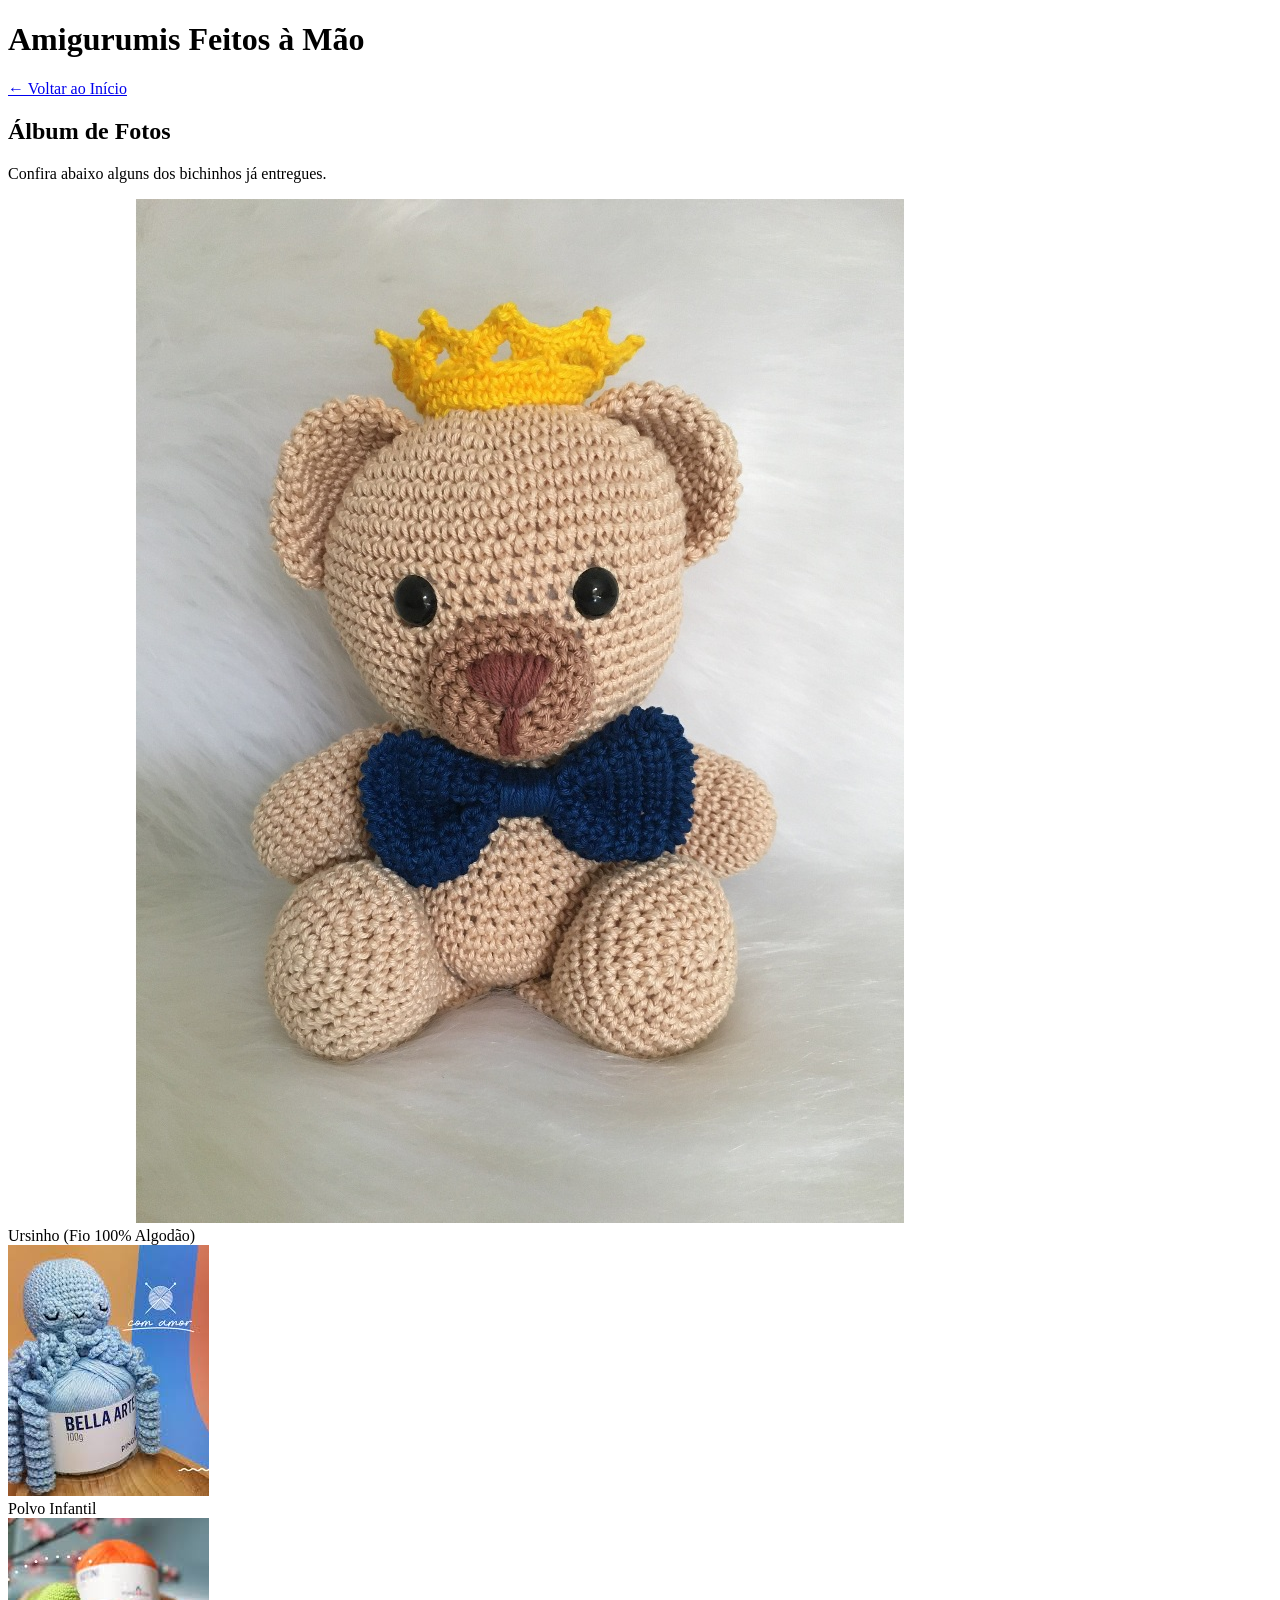
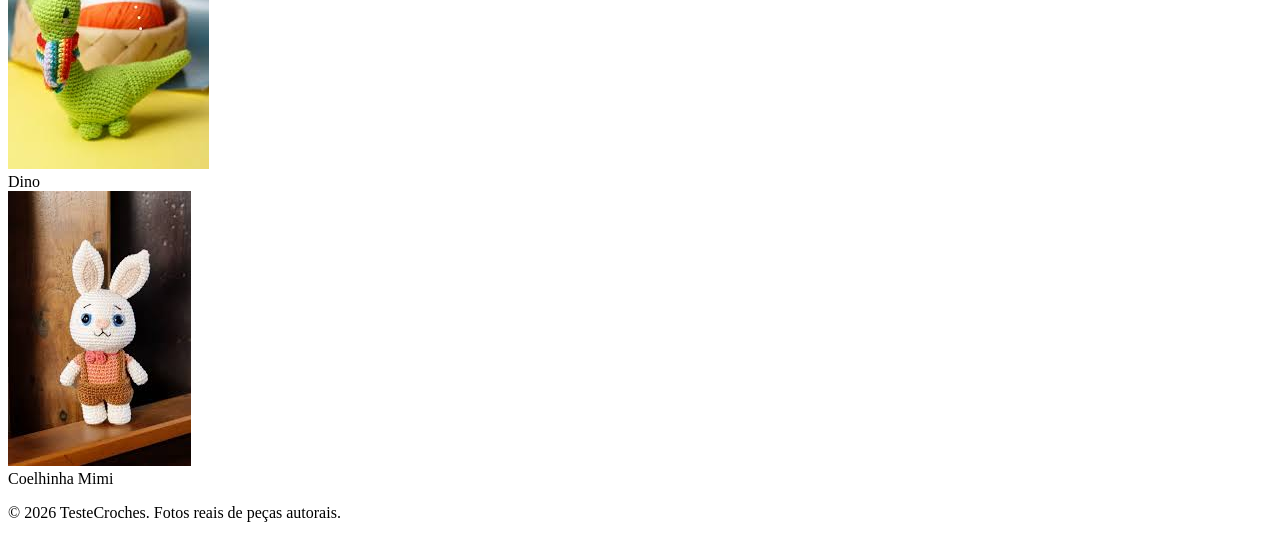
==== products/amigurumis.html @ 644af173 "Modificação dos conteudos" ====
<!DOCTYPE html>
<html lang="pt-BR">

<head>
    <meta charset="UTF-8">
    <meta name="viewport" content="width=device-width, initial-scale=1.0">
    <title>Galeria - Amigurumis</title>
    <!-- Voltamos um nível com "../" para pegar o mesmo arquivo de estilo principal -->
    <link rel="stylesheet" href="../style.css">
</head>

<body>

    <header>
        <div class="container">
            <h1>Amigurumis Feitos à Mão</h1>
            <nav>
                <!-- Link para voltar para a página inicial -->
                <a href="../index.html">&larr; Voltar ao Início</a>
            </nav>
        </div>
    </header>

    <main class="container">
        <h2>Álbum de Fotos</h2>
        <p class="subtitulo-galeria">Confira abaixo alguns dos bichinhos já entregues.</p>

        <!-- Grade de Fotos -->
        <div class="grid-galeria">

            <!-- Foto 1 -->
            <div class="item-galeria">
                <img src="../assets/imgs/ursinho.jfif" alt="Ursinho de crochê marrom">
                <div class="legenda-foto">Ursinho (Fio 100% Algodão)</div>
            </div>

            <!-- Foto 2 -->
            <div class="item-galeria">
                <img src="../assets/imgs/polvinho.jfif" alt="Polvo de crochê">
                <div class="legenda-foto">Polvo Infantil</div>
            </div>

            <!-- Foto 3 -->
            <div class="item-galeria">
                <img src="../assets/imgs/dinossauro.jfif" alt="Dinossauro de crochê">
                <div class="legenda-foto">Dino</div>
            </div>

            <!-- Foto 4 -->
            <div class="item-galeria">
                <img src="../assets/imgs/coelha_mimi.jfif" alt="Coelhinho de crochê">
                <div class="legenda-foto">Coelhinha Mimi</div>
            </div>

        </div>
    </main>

    <footer>
        <p>&copy; 2026 TesteCroches. Fotos reais de peças autorais.</p>
    </footer>

</body>

</html>
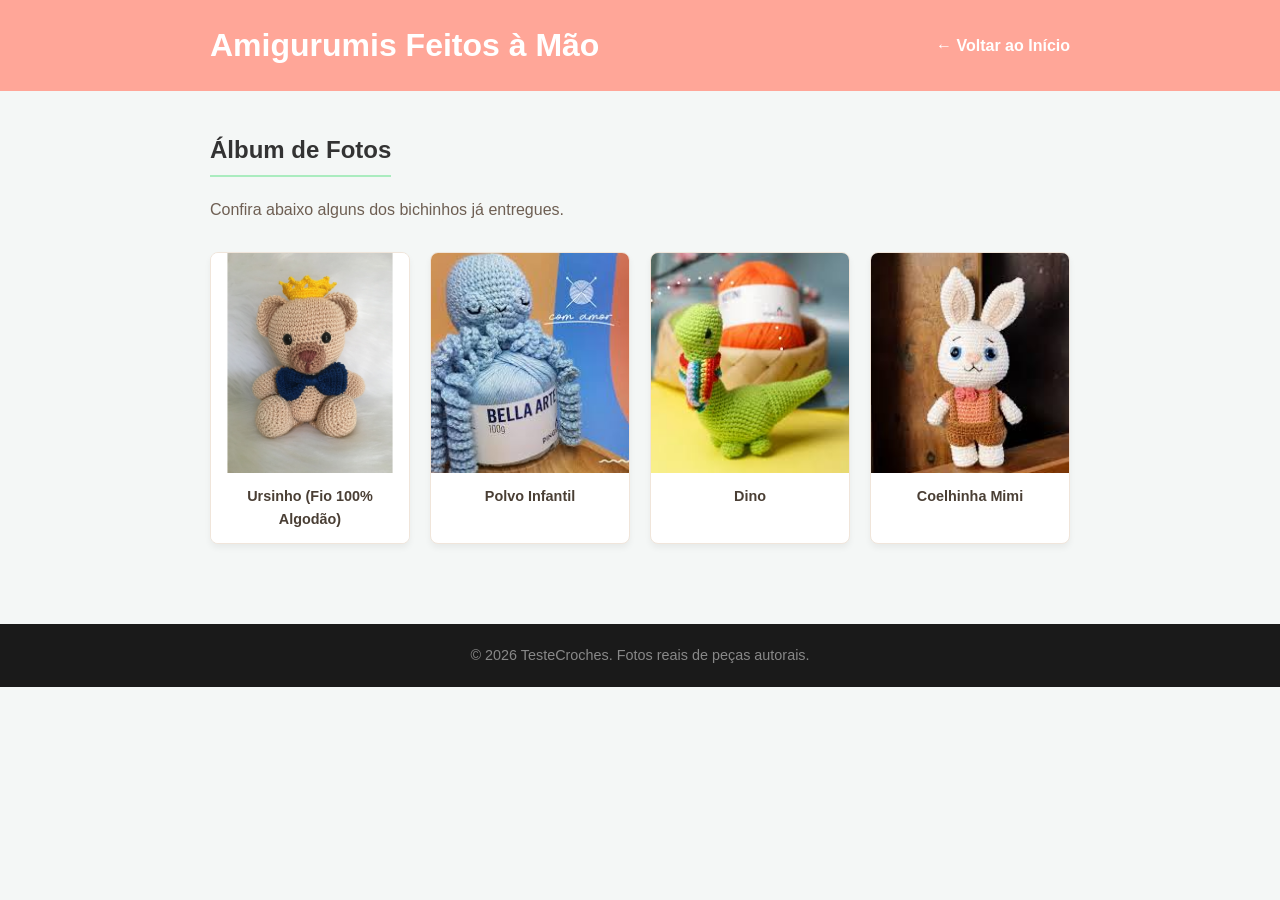
==== commit 647de9c2: "Estilizando paginas" ====
--- a/products/amigurumis.html
+++ b/products/amigurumis.html
@@ -6,7 +6,8 @@
     <meta name="viewport" content="width=device-width, initial-scale=1.0">
     <title>Galeria - Amigurumis</title>
     <!-- Voltamos um nível com "../" para pegar o mesmo arquivo de estilo principal -->
-    <link rel="stylesheet" href="../style.css">
+    <link rel="stylesheet" href="../assets/css/style.css">
+    <link rel="stylesheet" href="../assets/css/content.css">
 </head>
 
 <body>
--- a/assets/css/style.css
+++ b/assets/css/style.css
@@ -0,0 +1,128 @@
+/* Configurações Globais / Reset básico */
+* {
+    margin: 0;
+    padding: 0;
+    box-sizing: border-box;
+    font-family: 'Segoe UI', Tahoma, Geneva, Verdana, sans-serif;
+}
+
+body {
+    background-color: #f4f7f6;
+    color: #333;
+    line-height: 1.6;
+}
+
+.container {
+    max-width: 900px;
+    margin: 0 auto;
+    padding: 40px 20px;
+}
+
+/* Cabeçalho */
+header {
+    background-color: #ffa698;
+    color: #fff;
+    position: sticky;
+    top: 0;
+    z-index: 100;
+}
+
+header .container {
+    display: flex;
+    justify-content: space-between;
+    align-items: center;
+    padding: 20px;
+}
+
+header nav a {
+    color: #fff;
+    text-decoration: none;
+    margin-left: 20px;
+    font-weight: 600;
+}
+
+header nav a:hover {
+    color: #aaecbf;
+}
+
+/* Seções */
+h2 {
+    margin-bottom: 20px;
+    border-bottom: 2px solid #aaecbf;
+    padding-bottom: 5px;
+    display: inline-block;
+}
+
+/* Projetos (Grid) */
+.grid-projetos {
+    display: grid;
+    grid-template-columns: repeat(auto-fit, minmax(250px, 1fr));
+    gap: 20px;
+    margin-top: 20px;
+}
+
+.card-projeto {
+    background-color: #fff;
+    padding: 20px;
+    border-radius: 8px;
+    box-shadow: 0 4px 6px rgba(0, 0, 0, 0.1);
+}
+
+.card-projeto h3 {
+    margin-bottom: 10px;
+    color: #1a1a1a;
+}
+
+.card-projeto p {
+    font-size: 0.9rem;
+    margin-bottom: 15px;
+    color: #666;
+}
+
+/* Botões */
+.btn {
+    display: inline-block;
+    background-color: #ffa698;
+    color: #fff;
+    text-decoration: none;
+    padding: 8px 16px;
+    border-radius: 4px;
+    font-size: 0.9rem;
+    font-weight: bold;
+}
+
+.btn:hover {
+    background-color: #ffa698;
+}
+
+/* Contato */
+.links-contato a {
+    display: inline-block;
+    margin-right: 15px;
+    color: #86c79c;
+    text-decoration: none;
+    font-weight: bold;
+    margin-top: 15px;
+}
+
+.links-contato a:hover {
+    text-decoration: underline;
+}
+
+/* Rodapé */
+footer {
+    background-color: #1a1a1a;
+    color: #888;
+    text-align: center;
+    padding: 20px;
+    font-size: 0.9rem;
+    margin-top: 40px;
+}
+
+.sobre_mim {
+    display: flex;
+    flex-direction: row;
+    flex-wrap: wrap;
+    margin: 30px;
+    padding: 20px;
+}
--- a/assets/css/content.css
+++ b/assets/css/content.css
@@ -0,0 +1,47 @@
+/* ==========================================
+   ESTILOS ESPECÍFICOS PARA A GALERIA DE FOTOS
+   ========================================== */
+
+.subtitulo-galeria {
+    margin-bottom: 30px;
+    color: #6e5f53;
+}
+
+/* Organização das fotos em 2 colunas no celular e até 4 no computador */
+.grid-galeria {
+    display: grid;
+    grid-template-columns: repeat(auto-fit, minmax(200px, 1fr));
+    gap: 20px;
+}
+
+.item-galeria {
+    background-color: #fff;
+    border-radius: 8px;
+    overflow: hidden;
+    /* Garante que a foto não passe das bordas arredondadas */
+    box-shadow: 0 4px 6px rgba(0, 0, 0, 0.05);
+    border: 1px solid #f0e5da;
+    transition: transform 0.2s;
+}
+
+/* Efeito sutil ao passar o mouse por cima da foto */
+.item-galeria:hover {
+    transform: translateY(-5px);
+}
+
+.item-galeria img {
+    width: 100%;
+    height: 220px;
+    object-fit: cover;
+    /* Faz a foto se ajustar ao quadrado sem distorcer/esticar */
+    display: block;
+}
+
+.legenda-foto {
+    padding: 12px;
+    font-size: 0.9rem;
+    font-weight: 600;
+    text-align: center;
+    color: #4a3f35;
+    background-color: #fff;
+}
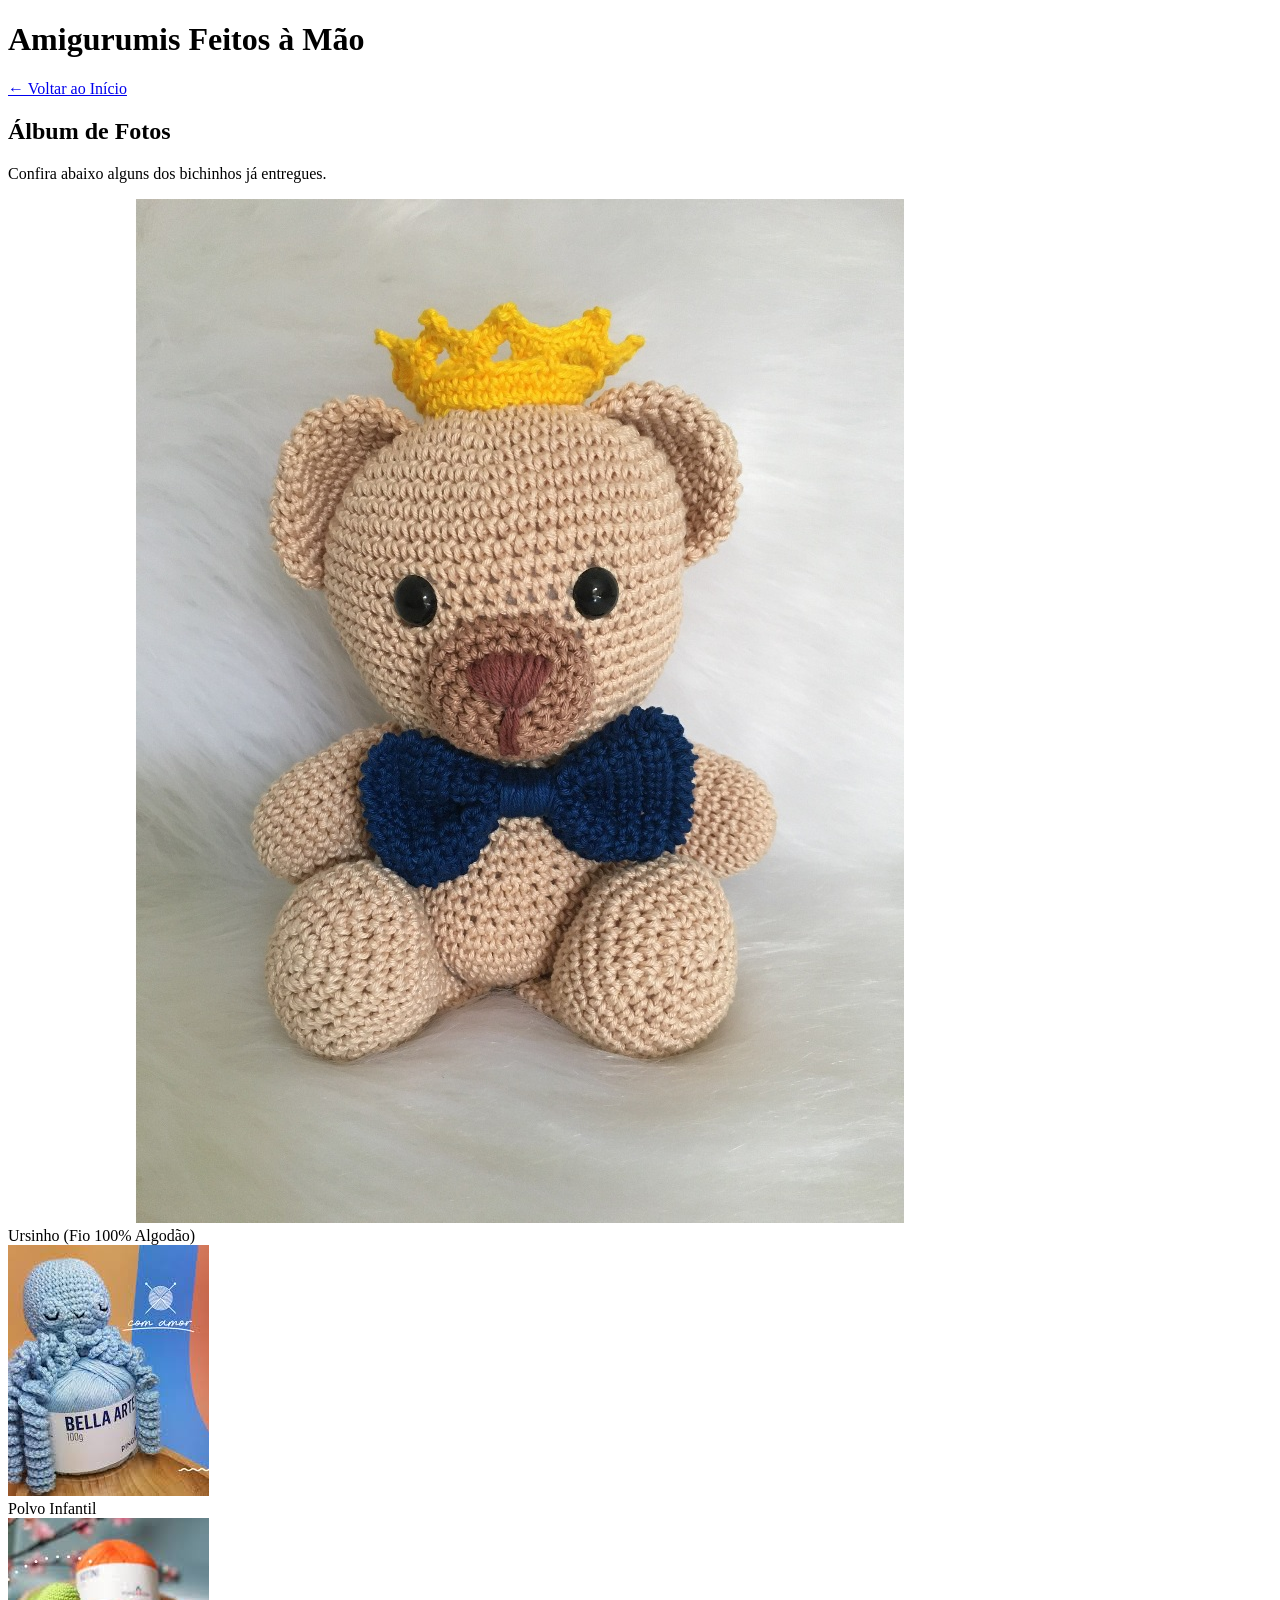
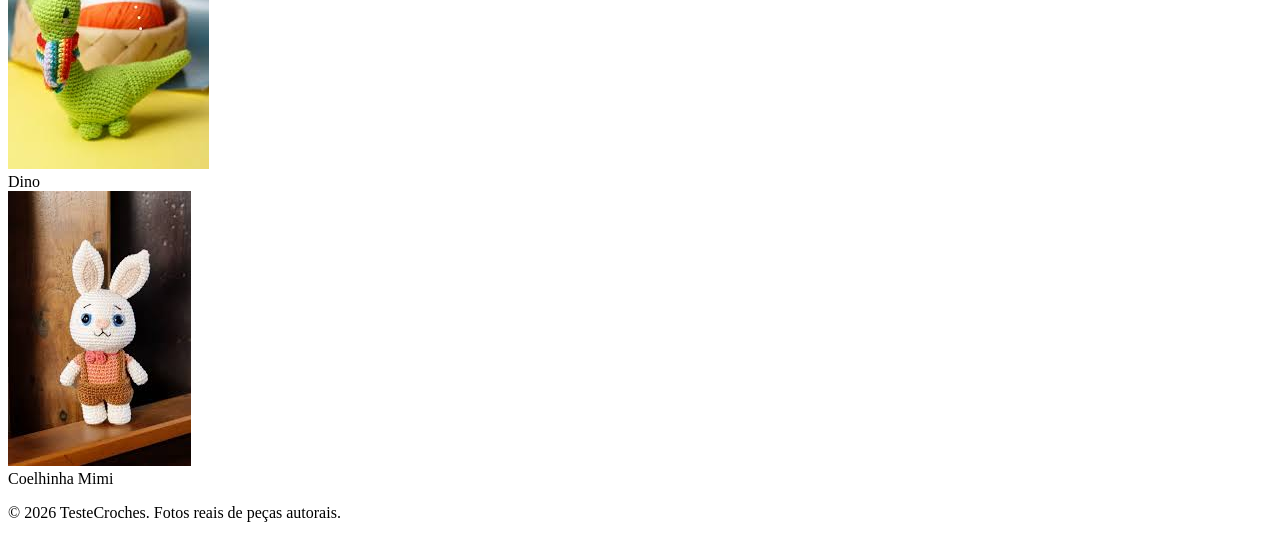
==== commit 2f015c84: "Merge pull request #1 from BelitMota/altera-info Modificação dos conteudos" ====
--- a/products/amigurumis.html
+++ b/products/amigurumis.html
@@ -6,8 +6,7 @@
     <meta name="viewport" content="width=device-width, initial-scale=1.0">
     <title>Galeria - Amigurumis</title>
     <!-- Voltamos um nível com "../" para pegar o mesmo arquivo de estilo principal -->
-    <link rel="stylesheet" href="../assets/css/style.css">
-    <link rel="stylesheet" href="../assets/css/content.css">
+    <link rel="stylesheet" href="../style.css">
 </head>
 
 <body>
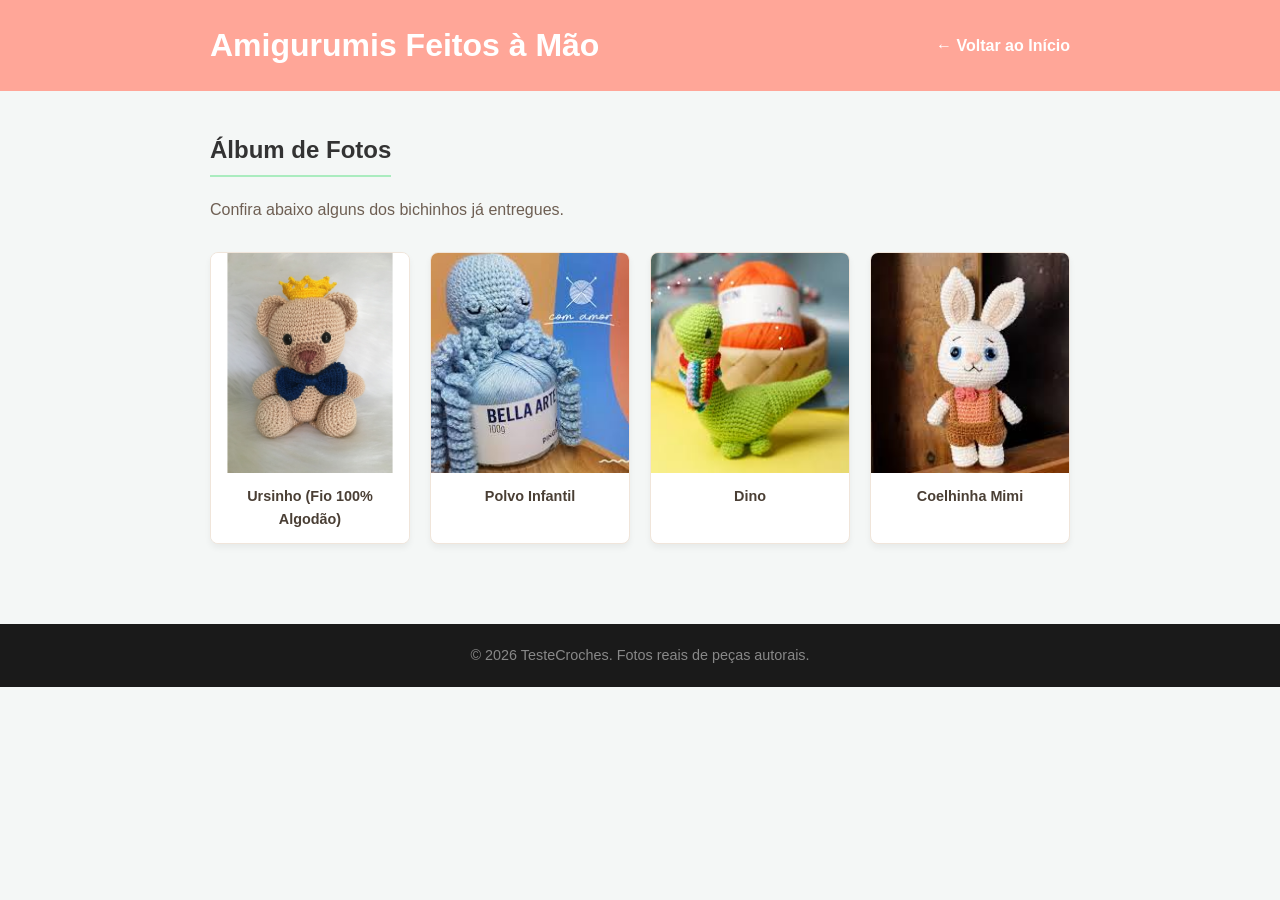
==== commit 6ee3fc5b: "Merge pull request #2 from BelitMota/altera-estilo Estilizando paginas" ====
--- a/products/amigurumis.html
+++ b/products/amigurumis.html
@@ -6,7 +6,8 @@
     <meta name="viewport" content="width=device-width, initial-scale=1.0">
     <title>Galeria - Amigurumis</title>
     <!-- Voltamos um nível com "../" para pegar o mesmo arquivo de estilo principal -->
-    <link rel="stylesheet" href="../style.css">
+    <link rel="stylesheet" href="../assets/css/style.css">
+    <link rel="stylesheet" href="../assets/css/content.css">
 </head>
 
 <body>
--- a/assets/css/style.css
+++ b/assets/css/style.css
@@ -0,0 +1,128 @@
+/* Configurações Globais / Reset básico */
+* {
+    margin: 0;
+    padding: 0;
+    box-sizing: border-box;
+    font-family: 'Segoe UI', Tahoma, Geneva, Verdana, sans-serif;
+}
+
+body {
+    background-color: #f4f7f6;
+    color: #333;
+    line-height: 1.6;
+}
+
+.container {
+    max-width: 900px;
+    margin: 0 auto;
+    padding: 40px 20px;
+}
+
+/* Cabeçalho */
+header {
+    background-color: #ffa698;
+    color: #fff;
+    position: sticky;
+    top: 0;
+    z-index: 100;
+}
+
+header .container {
+    display: flex;
+    justify-content: space-between;
+    align-items: center;
+    padding: 20px;
+}
+
+header nav a {
+    color: #fff;
+    text-decoration: none;
+    margin-left: 20px;
+    font-weight: 600;
+}
+
+header nav a:hover {
+    color: #aaecbf;
+}
+
+/* Seções */
+h2 {
+    margin-bottom: 20px;
+    border-bottom: 2px solid #aaecbf;
+    padding-bottom: 5px;
+    display: inline-block;
+}
+
+/* Projetos (Grid) */
+.grid-projetos {
+    display: grid;
+    grid-template-columns: repeat(auto-fit, minmax(250px, 1fr));
+    gap: 20px;
+    margin-top: 20px;
+}
+
+.card-projeto {
+    background-color: #fff;
+    padding: 20px;
+    border-radius: 8px;
+    box-shadow: 0 4px 6px rgba(0, 0, 0, 0.1);
+}
+
+.card-projeto h3 {
+    margin-bottom: 10px;
+    color: #1a1a1a;
+}
+
+.card-projeto p {
+    font-size: 0.9rem;
+    margin-bottom: 15px;
+    color: #666;
+}
+
+/* Botões */
+.btn {
+    display: inline-block;
+    background-color: #ffa698;
+    color: #fff;
+    text-decoration: none;
+    padding: 8px 16px;
+    border-radius: 4px;
+    font-size: 0.9rem;
+    font-weight: bold;
+}
+
+.btn:hover {
+    background-color: #ffa698;
+}
+
+/* Contato */
+.links-contato a {
+    display: inline-block;
+    margin-right: 15px;
+    color: #86c79c;
+    text-decoration: none;
+    font-weight: bold;
+    margin-top: 15px;
+}
+
+.links-contato a:hover {
+    text-decoration: underline;
+}
+
+/* Rodapé */
+footer {
+    background-color: #1a1a1a;
+    color: #888;
+    text-align: center;
+    padding: 20px;
+    font-size: 0.9rem;
+    margin-top: 40px;
+}
+
+.sobre_mim {
+    display: flex;
+    flex-direction: row;
+    flex-wrap: wrap;
+    margin: 30px;
+    padding: 20px;
+}
--- a/assets/css/content.css
+++ b/assets/css/content.css
@@ -0,0 +1,47 @@
+/* ==========================================
+   ESTILOS ESPECÍFICOS PARA A GALERIA DE FOTOS
+   ========================================== */
+
+.subtitulo-galeria {
+    margin-bottom: 30px;
+    color: #6e5f53;
+}
+
+/* Organização das fotos em 2 colunas no celular e até 4 no computador */
+.grid-galeria {
+    display: grid;
+    grid-template-columns: repeat(auto-fit, minmax(200px, 1fr));
+    gap: 20px;
+}
+
+.item-galeria {
+    background-color: #fff;
+    border-radius: 8px;
+    overflow: hidden;
+    /* Garante que a foto não passe das bordas arredondadas */
+    box-shadow: 0 4px 6px rgba(0, 0, 0, 0.05);
+    border: 1px solid #f0e5da;
+    transition: transform 0.2s;
+}
+
+/* Efeito sutil ao passar o mouse por cima da foto */
+.item-galeria:hover {
+    transform: translateY(-5px);
+}
+
+.item-galeria img {
+    width: 100%;
+    height: 220px;
+    object-fit: cover;
+    /* Faz a foto se ajustar ao quadrado sem distorcer/esticar */
+    display: block;
+}
+
+.legenda-foto {
+    padding: 12px;
+    font-size: 0.9rem;
+    font-weight: 600;
+    text-align: center;
+    color: #4a3f35;
+    background-color: #fff;
+}
